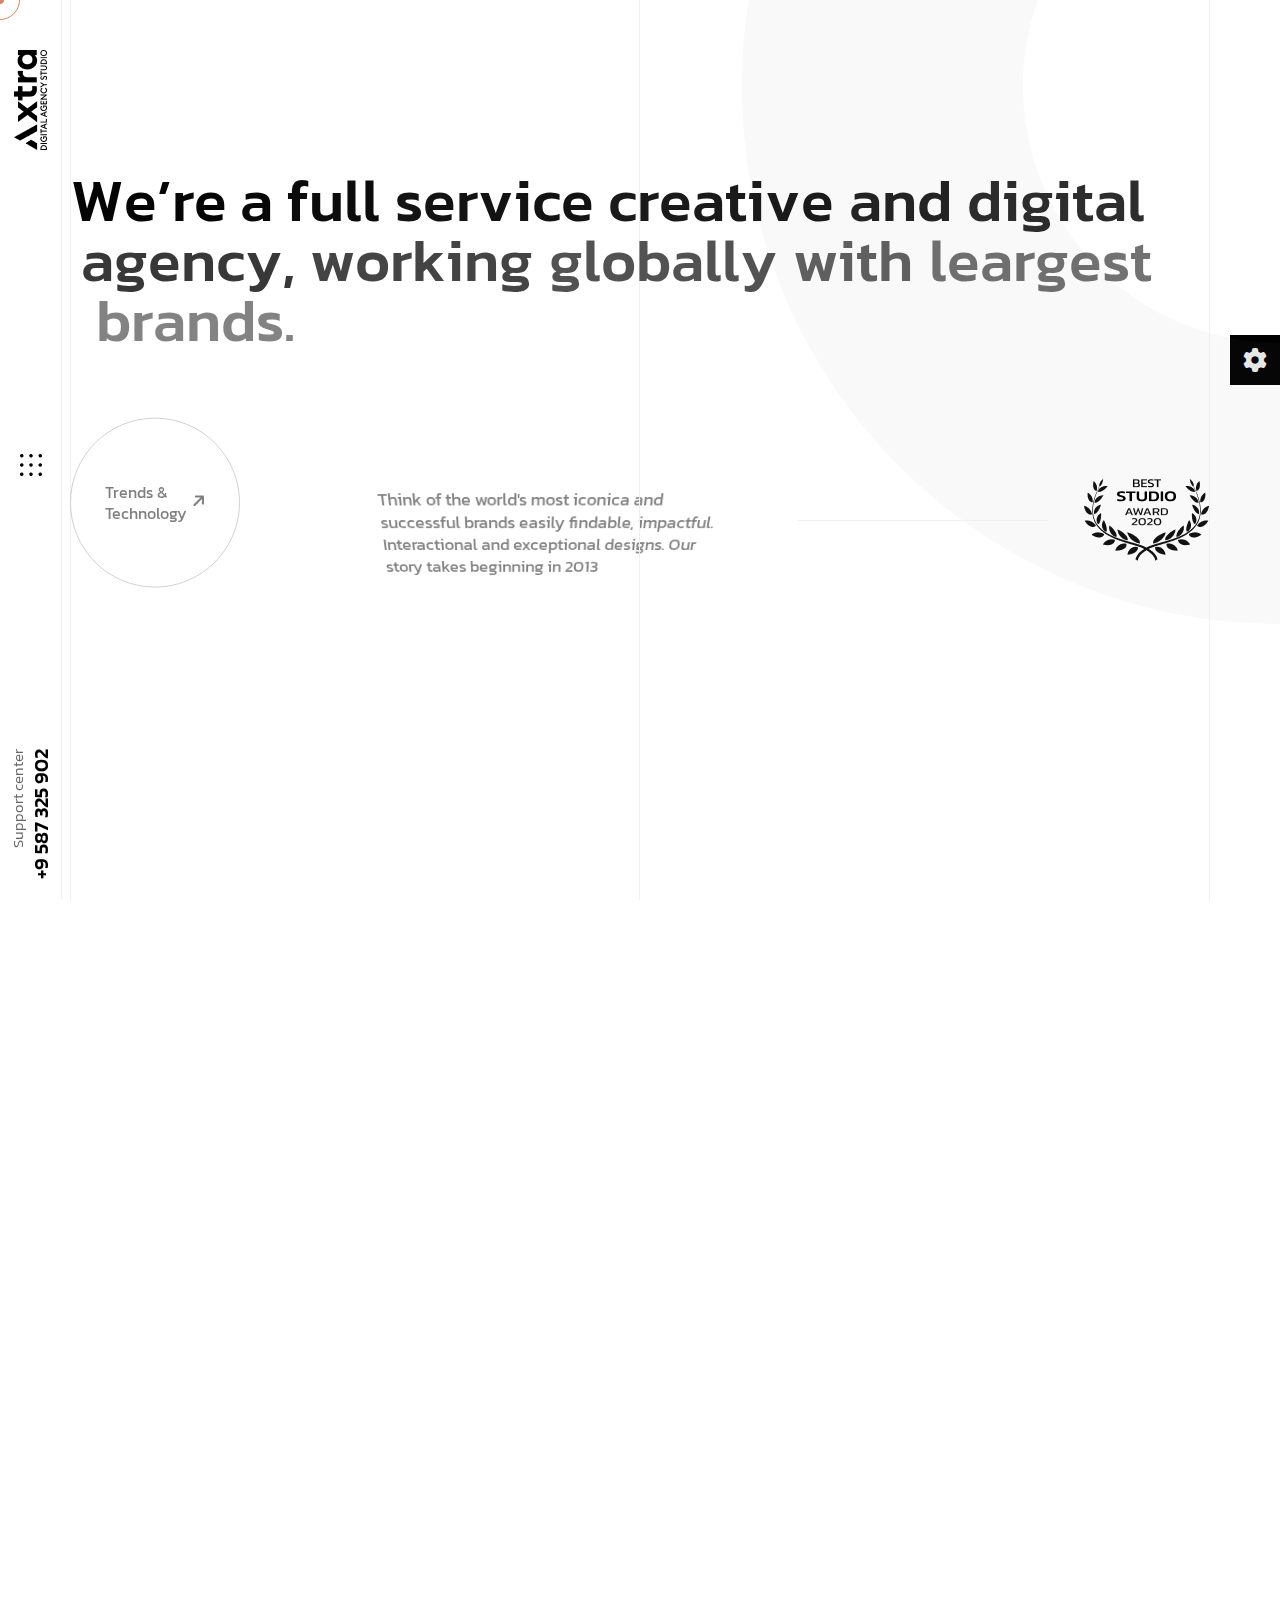
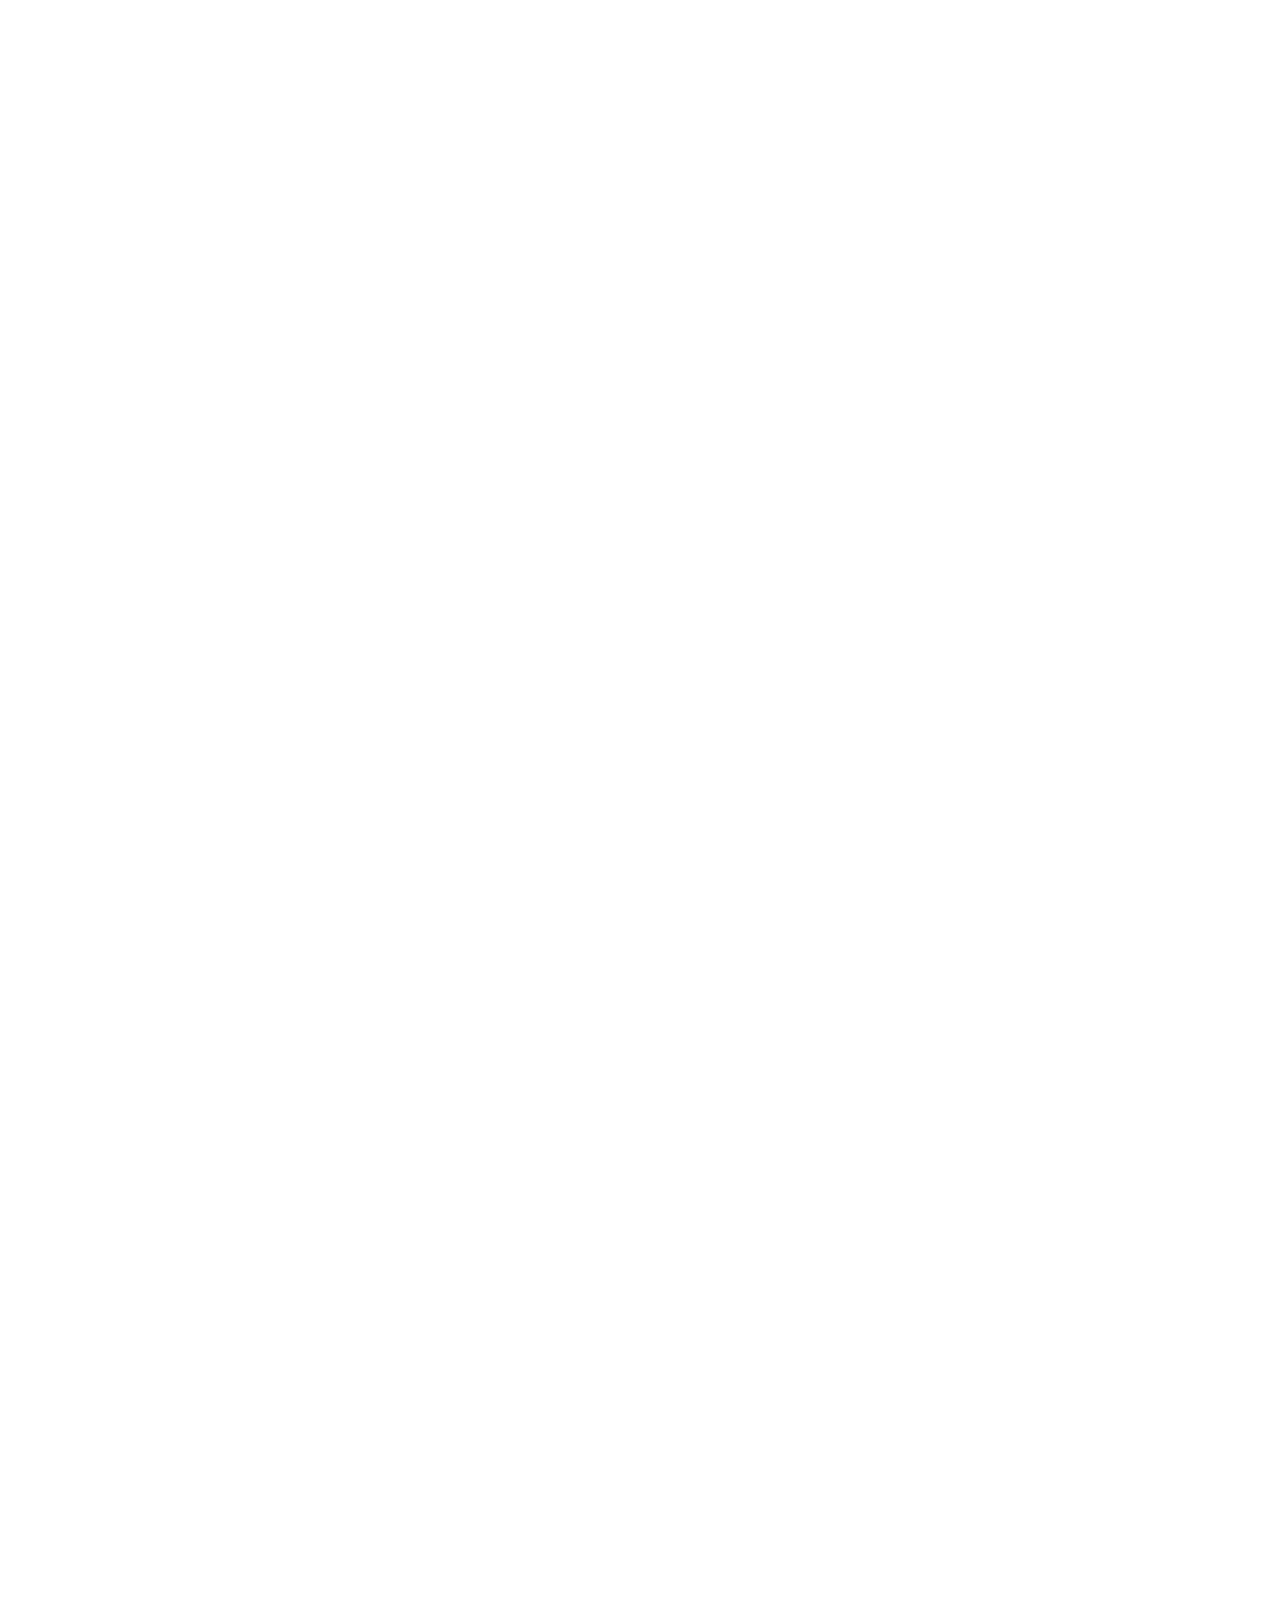
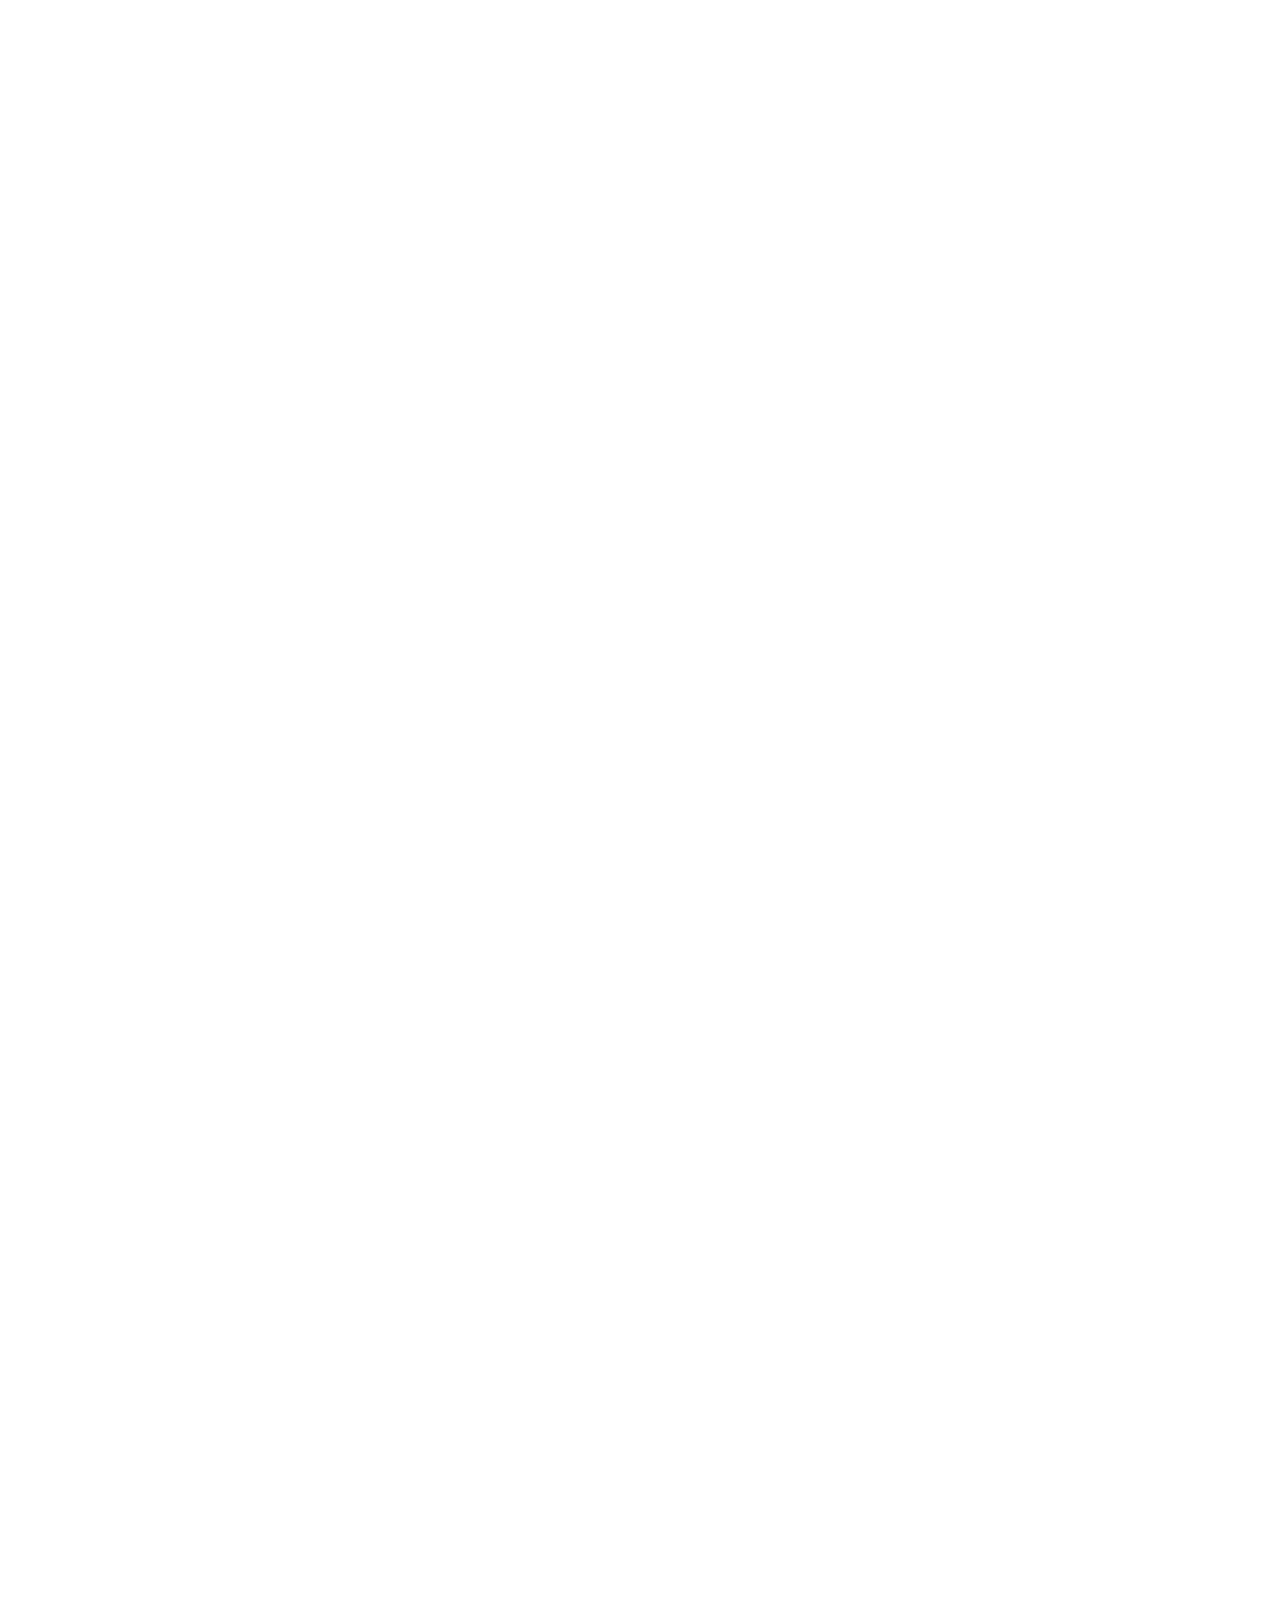
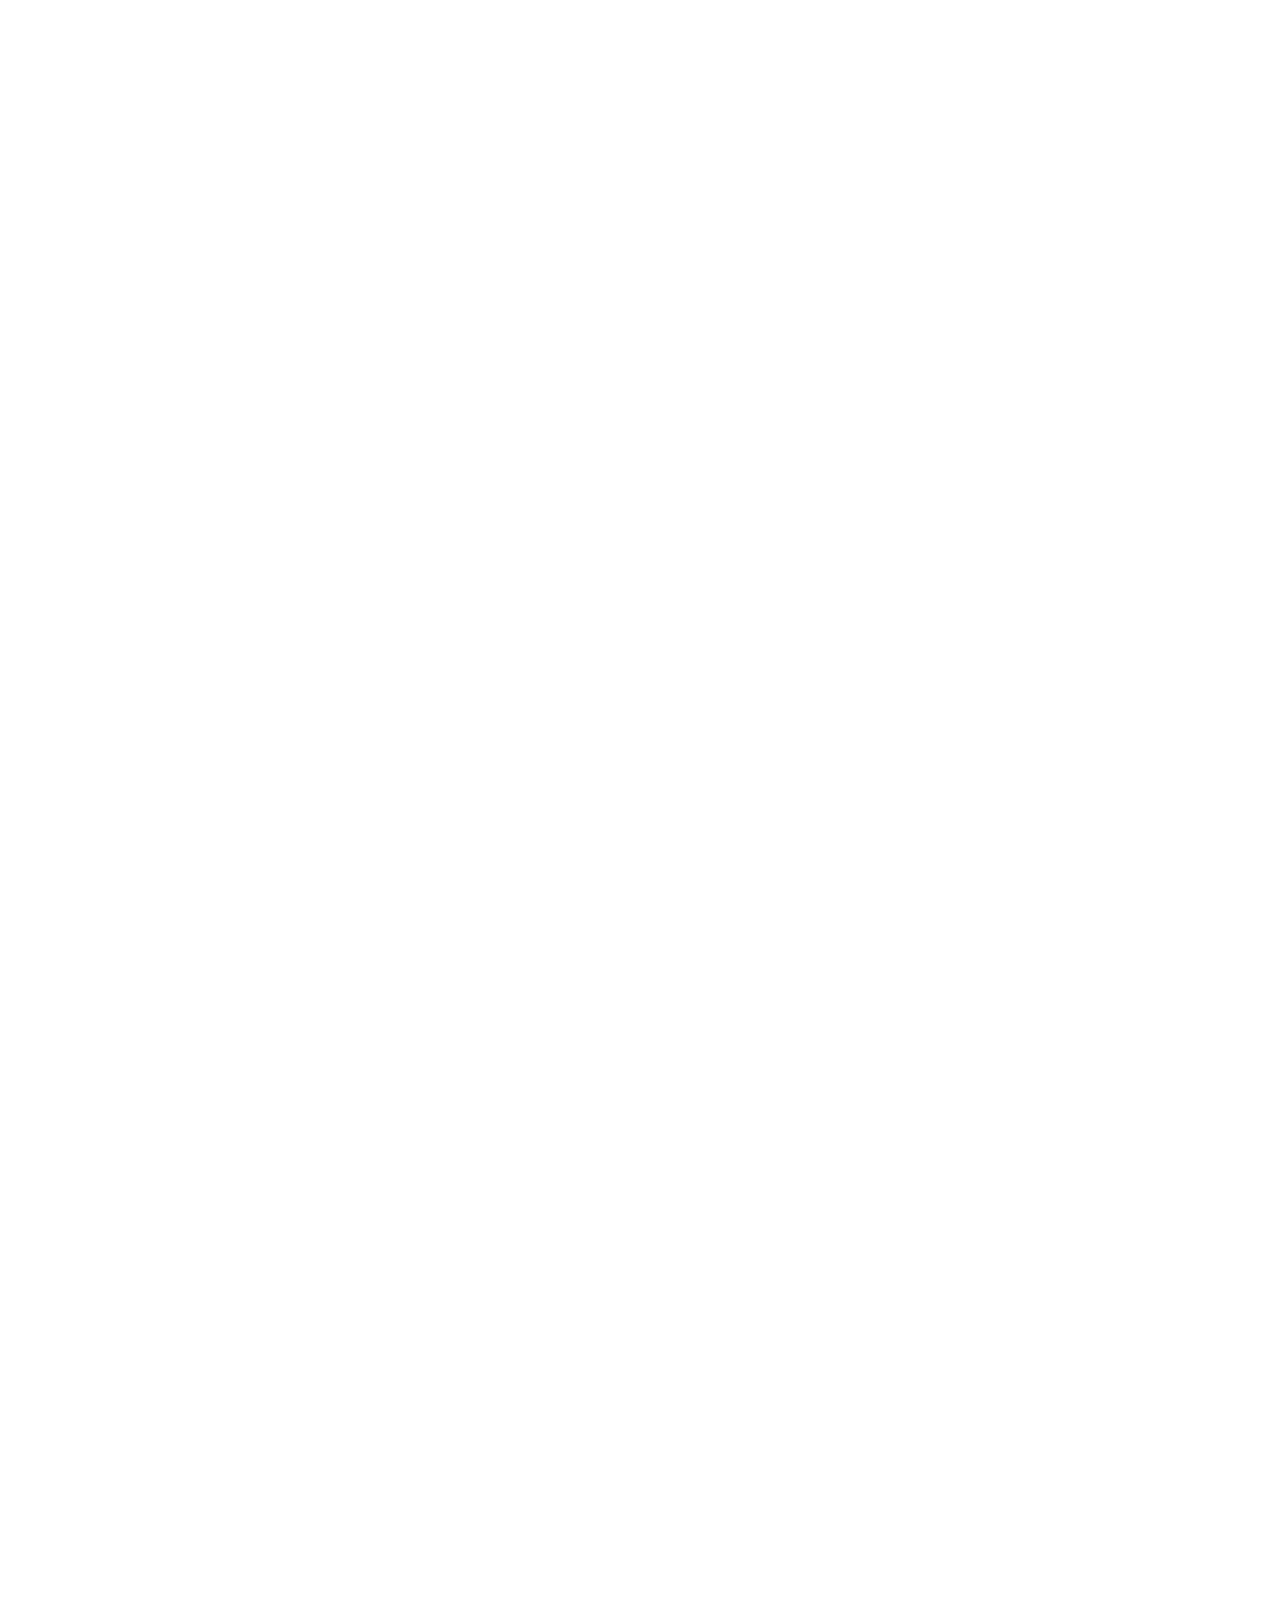
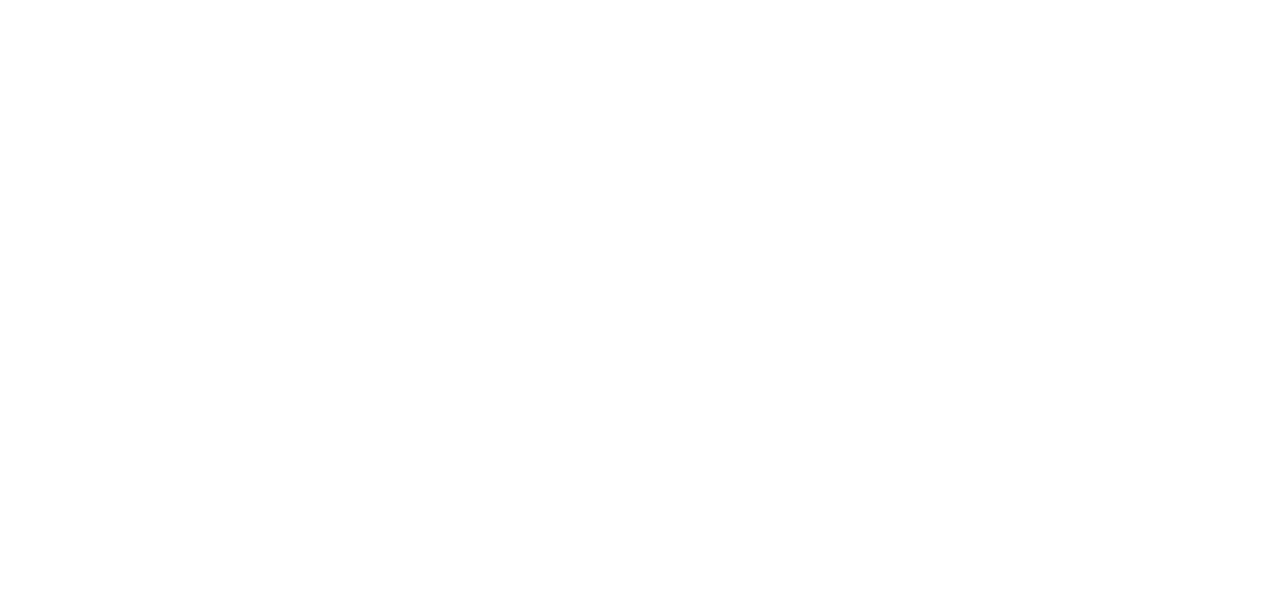
==== about.html @ b677abe2 "first commit" ====
<!DOCTYPE html>
<html lang="en">

<head>
  <meta charset="UTF-8">
  <meta http-equiv="X-UA-Compatible" content="IE=edge">
  <meta name="viewport" content="width=device-width, initial-scale=1.0">
  <meta name="description" content="Axtra HTML5 Template">

  <title>About - Axtra</title>

  <!-- Fav Icon -->
  <link rel="icon" type="image/x-icon" href="assets/imgs/logo/favicon.png">

  <!-- Google Fonts -->
  <link rel="preconnect" href="https://fonts.googleapis.com">
  <link rel="preconnect" href="https://fonts.gstatic.com" crossorigin>
  <link href="https://fonts.googleapis.com/css2?family=Kanit:wght@300;400;500;600;700&display=swap" rel="stylesheet">

  <!-- All CSS files -->
  <link rel="stylesheet" href="assets/css/bootstrap.min.css">
  <link rel="stylesheet" href="assets/css/all.min.css">
  <link rel="stylesheet" href="assets/css/swiper-bundle.min.css">
  <link rel="stylesheet" href="assets/css/progressbar.css">
  <link rel="stylesheet" href="assets/css/meanmenu.min.css">
  <link rel="stylesheet" href="assets/css/master.css">
  <link rel="stylesheet" href="style.css">
</head>


<body>

  <!-- Cursor Animation -->
  <div class="cursor1"></div>
  <div class="cursor2"></div>


  <!-- Team Cursor -->
  <div class="cursor" id="team_cursor">Drag</div>


  <!-- Preloader -->
  <div class="preloader">
    <div class="loading">
      <div class="bar bar1"></div>
      <div class="bar bar2"></div>
      <div class="bar bar3"></div>
      <div class="bar bar4"></div>
      <div class="bar bar5"></div>
      <div class="bar bar6"></div>
      <div class="bar bar7"></div>
      <div class="bar bar8"></div>
    </div>
  </div>


  <!-- Switcher Area Start -->
  <div class="switcher__area">
    <div class="switcher__icon">
      <button id="switcher_open"><i class="fa-solid fa-gear"></i></button>
      <button id="switcher_close"><i class="fa-solid fa-xmark"></i></button>
    </div>

    <div class="switcher__items">
      <div class="switcher__item">
        <div class="switch__title-wrap">
          <h2 class="switcher__title">Cursor</h2>
        </div>
        <div class="switcher__btn">
          <select name="cursor-style" id="cursor_style">
            <option value="1">default</option>
            <option selected value="2">animated</option>
          </select>
        </div>
      </div>

      <div class="switcher__item">
        <div class="switch__title-wrap">
          <h2 class="switcher__title">mode</h2>
        </div>
        <div class="switcher__btn mode-type wc-col-2">
          <button class="active" data-mode="light">light</button>
          <button data-mode="dark">dark</button>
        </div>
      </div>

      <div class="switcher__item">
        <div class="switch__title-wrap">
          <h2 class="switcher__title">Language Support</h2>
        </div>
        <div class="switcher__btn lang_dir wc-col-2">
          <button class="active" data-mode="ltr">LTR</button>
          <button data-mode="rtl">RTL</button>
        </div>
      </div>
    </div>
  </div>
  <!-- Switcher Area End -->


  <!-- Scroll Smoother -->
  <div class="has-smooth" id="has_smooth"></div>


  <!-- Go Top Button -->
  <button id="scroll_top" class="scroll-top"><i class="fa-solid fa-arrow-up"></i></button>


  <!-- Header area start -->
  <header class="header__area">
    <div class="header__inner">
      <div class="header__logo">
        <a href="index.html">
          <img class="logo-primary" src="assets/imgs/logo/site-logo-white.png" alt="Site Logo">
          <img class="logo-secondary" src="assets/imgs/logo/site-logo-white-2.png" alt="Moibile Logo">
        </a>
      </div>
      <div class="header__nav-icon">
        <button id="open_offcanvas"><img src="assets/imgs/icon/menu-white.png" alt="Menubar Icon"></button>
      </div>
      <div class="header__support">
        <p>Support center <a href="tel:+9587325902">+9 587 325 902</a></p>
      </div>
    </div>
  </header>
  <!-- Header area end -->


  <!-- Offcanvas area start -->
  <div class="offcanvas__area">
    <div class="offcanvas__body">
      <div class="offcanvas__left">
        <div class="offcanvas__logo">
          <a href="index.html"><img src="assets/imgs/logo/site-logo-white-2.png" alt="Offcanvas Logo"></a>
        </div>
        <div class="offcanvas__social">
          <h3 class="social-title">Follow Us</h3>
          <ul>
            <li><a href="about.html#">Dribbble</a></li>
            <li><a href="about.html#">Behance</a></li>
            <li><a href="about.html#">Instagram</a></li>
            <li><a href="about.html#">Facebook</a></li>
            <li><a href="about.html#">Twitter</a></li>
            <li><a href="about.html#">YouTube</a></li>
          </ul>
        </div>
        <div class="offcanvas__links">
          <ul>
            <li><a href="about.html">About</a></li>
            <li><a href="contact.html">contact</a></li>
            <li><a href="career.html">Career</a></li>
            <li><a href="blog.html">blog</a></li>
          </ul>
        </div>
      </div>
      <div class="offcanvas__mid">
        <div class="offcanvas__menu-wrapper">
          <nav class="offcanvas__menu">
            <ul class="menu-anim">
              <li><a>home</a>
                <ul>
                  <li><a href="index.html">Digital Maketing</a></li>
                  <li><a href="index-dark.html">Digital Maketing dark</a></li>
                  <li><a href="index-2.html">Design Studio </a></li>
                  <li><a href="index-2-dark.html">Design Studio dark</a></li>
                  <li><a href="index-3.html">Digital Agency</a></li>
                  <li><a href="index-3-dark.html">Digital Agency dark</a></li>
                  <li><a href="index-7.html">creative Agency</a></li>
                  <li><a href="index-7-dark.html">creative Agency dark</a></li>
                  <li><a href="index-6.html">Startup Agency</a></li>
                  <li><a href="index-6-dark.html">Startup Agency dark</a></li>
                  <li><a href="index-8.html">modern agency</a></li>
                  <li><a href="index-8-dark.html">modern agency dark</a></li>
                  <li><a href="index-4.html">personal Portfolio</a></li>
                  <li><a href="index-4-dark.html">personal Portfolio dark</a></li>
                  <li><a href="index-5.html">portfolio showcase</a></li>
                  <li><a href="index-5-dark.html">portfolio showcase dark</a></li>
                  <li><a href="index-10.html">showcase carousel</a></li>
                  <li><a href="index-10-dark.html">showcase carousel dark</a></li>
                  <li><a href="index-12.html">Interactive link </a></li>
                  <li><a href="index-12-dark.html">Interactive link dark</a></li>
                  <li><a href="index-13.html">portfolio masonry</a></li>
                  <li><a href="index-13-dark.html">portfolio masonry dark</a></li>
                  <li><a href="index-14.html">vertical grid</a></li>
                  <li><a href="index-14-dark.html">vertical grid dark</a></li>
                  <li><a href="index-15.html">Interactive image slider</a></li>
                  <li><a href="index-15-dark.html">Interactive image slider dark</a></li>
                  <li><a href="index-16.html">showcase parallax</a></li>
                  <li><a href="index-16-dark.html">showcase parallax dark</a></li>
                  <li><a href="index-17.html">logo showcase</a></li>
                  <li><a href="index-17-dark.html">logo showcase dark</a></li>
                  <li><a href="index-9.html">showcase slider</a></li>
                  <li><a href="index-11.html">Interactive hover showcase</a></li>
                </ul>
              </li>
              <li><a href="about.html">about</a></li>
              <li>
                <a>Service</a>
                <ul>
                  <li><a href="service.html">service</a></li>
                  <li><a href="service-dark.html">service dark</a></li>
                  <li><a href="service-2.html">service V.2</a></li>
                  <li><a href="service-2-dark.html">service V.2 dark</a></li>
                  <li><a href="service-3.html">service V.3</a></li>
                  <li><a href="service-3-dark.html">service V.3 dark</a></li>
                  <li><a href="service-4.html">service V.4</a></li>
                  <li><a href="service-4-dark.html">service V.4 dark</a></li>
                  <li><a href="service-5.html">service V.5</a></li>
                  <li><a href="service-5-dark.html">service V.5 dark</a></li>
                  <li><a href="service-6.html">service V.6</a></li>
                  <li><a href="service-6-dark.html">service V.6 dark</a></li>
                  <li><a href="service-details.html">service details</a></li>
                  <li><a href="service-details-dark.html">service details dark</a></li>
                </ul>
              </li>
              <li><a>pages</a>
                <ul>

                  <li>
                    <a>Service</a>
                    <ul>
                      <li><a href="service.html">service</a></li>
                      <li><a href="service-dark.html">service dark</a></li>
                      <li><a href="service-2.html">service V.2</a></li>
                      <li><a href="service-2-dark.html">service V.2 dark</a></li>
                      <li><a href="service-3.html">service V.3</a></li>
                      <li><a href="service-3-dark.html">service V.3 dark</a></li>
                      <li><a href="service-4.html">service V.4</a></li>
                      <li><a href="service-4-dark.html">service V.4 dark</a></li>
                      <li><a href="service-5.html">service V.5</a></li>
                      <li><a href="service-5-dark.html">service V.5 dark</a></li>
                      <li><a href="service-6.html">service V.6</a></li>
                      <li><a href="service-6-dark.html">service V.6 dark</a></li>
                      <li><a href="service-details.html">service details</a></li>
                      <li><a href="service-details-dark.html">service details dark</a></li>
                    </ul>
                  </li>
                  <li>
                    <a>portfolio</a>
                    <ul>
                      <li><a href="portfolio.html">portfolio</a></li>
                      <li><a href="portfolio-dark.html">portfolio dark</a></li>
                      <li><a href="portfolio-2.html">portfolio v.2</a></li>
                      <li><a href="portfolio-2-dark.html">portfolio v.2 dark</a></li>
                      <li><a href="portfolio-3.html">portfolio v.3</a></li>
                      <li><a href="portfolio-3-dark.html">portfolio v.3 dark</a></li>
                      <li><a href="portfolio-4.html">portfolio v.4</a></li>
                      <li><a href="portfolio-4-dark.html">portfolio v.4 dark</a></li>
                      <li><a href="portfolio-5.html">portfolio v.5</a></li>
                      <li><a href="portfolio-5-dark.html">portfolio v.5 dark</a></li>
                      <li><a href="portfolio-details.html">portfolio details</a></li>
                      <li><a href="portfolio-details-dark.html">portfolio details dark</a></li>
                    </ul>
                  </li>
                  <li>
                    <a>team</a>
                    <ul>
                      <li><a href="team.html">Team</a></li>
                      <li><a href="team-dark.html">Team dark</a></li>
                      <li><a href="team-details.html">Team Details</a></li>
                      <li><a href="team-details-dark.html">Team Details dark</a></li>
                      <li><a href="career.html">career</a></li>
                      <li><a href="career-dark.html">career dark</a></li>
                      <li><a href="job-details.html">job details</a></li>
                      <li><a href="job-details-dark.html">job details dark</a></li>
                    </ul>
                  </li>
                  <li>
                    <a>blog</a>
                    <ul>
                      <li><a href="blog.html">blog</a></li>
                      <li><a href="blog-dark.html">blog dark</a></li>
                      <li><a href="blog-2.html">blog v.2</a></li>
                      <li><a href="blog-2-dark.html">blog v.2 dark</a></li>
                      <li><a href="category.html">category</a></li>
                      <li><a href="category-dark.html">category dark</a></li>
                      <li><a href="blog-details.html">blog details</a></li>
                      <li><a href="blog-details-dark.html">blog details dark</a></li>
                    </ul>
                  </li>
                  <li>
                    <a>Others</a>
                    <ul>
                      <li><a href="about.html">about</a></li>
                      <li><a href="about-dark.html">about dark</a></li>
                      <li><a href="faq.html">FAQs</a></li>
                      <li><a href="faq-dark.html">FAQs dark</a></li>
                      <li><a href="contact.html">contact</a></li>
                      <li><a href="contact-dark.html">contact dark</a></li>
                      <li><a href="404.html">404</a></li>
                      <li><a href="404-dark.html">404 dark</a></li>
                    </ul>
                  </li>
                </ul>
              </li>
              <li><a>blog</a>
                <ul>
                  <li><a href="blog.html">blog</a></li>
                  <li><a href="blog-dark.html">blog dark</a></li>
                  <li><a href="blog-2.html">blog v.2</a></li>
                  <li><a href="blog-2-dark.html">blog v.2 dark</a></li>
                  <li><a href="category.html">category</a></li>
                  <li><a href="category-dark.html">category dark</a></li>
                  <li><a href="blog-details.html">blog details</a></li>
                  <li><a href="blog-details-dark.html">blog details dark</a></li>
                </ul>
              </li>
              <li><a href="contact.html">contact</a></li>
            </ul>
          </nav>
        </div>
      </div>
      <div class="offcanvas__right">
        <div class="offcanvas__search">
          <form action="about.html#">
            <input type="text" name="search" placeholder="Search keyword">
            <button><i class="fa-solid fa-magnifying-glass"></i></button>
          </form>
        </div>
        <div class="offcanvas__contact">
          <h3>Get in touch</h3>
          <ul>
            <li><a href="tel:02094980547">+(02) - 094 980 547</a></li>
            <li><a href="mailto:info@extradesign.com">info@extradesign.com</a></li>
            <li>230 Norman Street New York, QC (USA) H8R 1A1</li>
          </ul>
        </div>
        <img src="assets/imgs/shape/11.png" alt="shape" class="shape-1">
        <img src="assets/imgs/shape/12.png" alt="shape" class="shape-2">
      </div>
      <div class="offcanvas__close">
        <button type="button" id="close_offcanvas"><i class="fa-solid fa-xmark"></i></button>
      </div>
    </div>
  </div>
  <!-- Offcanvas area end -->


  <div id="smooth-wrapper">
    <div id="smooth-content">
      <main>

        <!-- Hero area start -->
        <section class="hero__about">
          <div class="container g-0 line">
            <span class="line-3"></span>
            <div class="row">
              <div class="col-xxl-12">
                <div class="hero__about-content">
                  <h1 class="hero-title animation__word_come">We’re a full service creative and digital agency, working
                    globally with leargest brands.</h1>
                  <div class="hero__about-info">
                    <div class="hero__about-btn">
                      <div class="btn_wrapper">
                        <a href="service.html" class="wc-btn-primary btn-hover btn-item"><span></span> Trends & <br>
                          technology
                          <i class="fa-solid fa-arrow-right"></i></a>
                      </div>
                    </div>
                    <div class="hero__about-text title-anim">
                      <p>Think of the world's most iconica and successful brands easily findable, impactful.
                        Interactional and exceptional designs. Our story takes beginning in 2013</p>
                    </div>
                    <div class="hero__about-award">
                      <img src="assets/imgs/about/award.png" alt="Best Studio Award">
                    </div>
                  </div>
                </div>
              </div>
            </div>
            <div class="row hero__about-row">
              <div class="col-xxl-12">
                <div class="hero__about-video">
                  <video loop muted autoplay playsinline>
                    <source src="assets/video/video.mp4" type="video/mp4">
                  </video>
                </div>
              </div>
            </div>
          </div>
        </section>
        <!-- Hero area end -->


        <!-- Story area start -->
        <section class="story__area">
          <div class="container g-0 line pt-140">
            <span class="line-3"></span>
            <div class="sec-title-wrapper">
              <div class="from-text">from <span>1990</span></div>

              <div class="row">
                <div class="col-xxl-5 col-xl-5 col-lg-5 col-md-5">
                  <h2 class="sec-sub-title title-anim">Digital Studio</h2>
                  <h3 class="sec-title title-anim">Our story</h3>
                </div>
                <div class="col-xxl-7 col-xl-7 col-lg-7 col-md-7">
                  <div class="story__text">
                    <p>Your brand is the most important asset in your company let our team of professionals help you
                      with a good strategy took the runway next with an edgy collection featuring dyed denim pieces. The
                      collection included patchwork denim, a trend that has recently exploded in younger generations.
                      Playing on aspects of sustainability, the pieces appeared to be upcycled to establish dimension
                      and flair. This take on grunge and streetwear took sustainable fashion to an entirely new level.
                    </p>
                    <p>ur specialized team of researchers, strategists, designers, developers, and project managers work
                      with streamlined processes to break through organizational roadblocks. We translate research into
                      solutions, crafting thoughtful and unified brands.</p>
                  </div>
                </div>

              </div>
            </div>
            <div class="row">
              <div class="col-xxl-3 col-xl-3 col-lg-3 col-md-3">
                <div class="story__img-wrapper">
                  <img src="assets/imgs/story/1.jpg" alt="Story Thumbnail" class="w-100">
                </div>
              </div>
              <div class="col-xxl-5 col-xl-5 col-lg-5 col-md-5">
                <div class="story__img-wrapper img-anim">
                  <img src="assets/imgs/story/2.jpg" alt="Story Thumbnail" data-speed="auto">
                </div>
              </div>
              <div class="col-xxl-4 col-xl-4 col-lg-4 col-md-4">
                <div class="story__img-wrapper">
                  <img src="assets/imgs/story/3.jpg" alt="Story Thumbnail">
                  <img src="assets/imgs/story/4.jpg" alt="Story Thumbnail">
                </div>
              </div>
            </div>
          </div>
        </section>
        <!-- Story area end -->


        <!-- Counter area start -->
        <section class="counter__area">
          <div class="container g-0 line pb-140 pt-140">
            <span class="line-3"></span>

            <div class="row">
              <div class="col-xxl-12">
                <div class="counter__wrapper-2 counter_animation">
                  <div class="counter__item-2 counter__anim">
                    <h2 class="counter__number">25k</h2>
                    <p>Project <br>completed</p>
                    <span class="counter__border"></span>
                  </div>
                  <div class="counter__item-2 counter__anim">
                    <h2 class="counter__number">8k</h2>
                    <p>Happy <br>customers</p>
                    <span class="counter__border"></span>
                  </div>
                  <div class="counter__item-2 counter__anim">
                    <h2 class="counter__number">15</h2>
                    <p>Years <br>experiences</p>
                    <span class="counter__border"></span>
                  </div>
                  <div class="counter__item-2 counter__anim">
                    <h2 class="counter__number">98</h2>
                    <p>Awards <br>achievement</p>
                    <span class="counter__border"></span>
                  </div>
                </div>
              </div>
            </div>
          </div>
        </section>
        <!-- Counter area end -->


        <!-- Team area start -->
        <section class="team__area pt-140 pb-140">
          <div class="sec-title-wrapper">
            <h2 class="sec-sub-title title-anim">Our Team</h2>
            <h3 class="sec-title title-anim">How we work</h3>
          </div>


          <div class="swiper team__slider">
            <div class="swiper-wrapper">
              <div class="swiper-slide team__slide">
                <a href="team-details.html">
                  <img src="assets/imgs/team/1.jpg" alt="Team Member">
                  <div class="team__info">
                    <h4 class="team__member-name">Saymon D. Halk</h4>
                    <h5 class="team__member-role">Founder & CEO</h5>
                  </div>
                </a>
              </div>

              <div class="swiper-slide team__slide">
                <a href="team-details.html">
                  <img src="assets/imgs/team/2.jpg" alt="Team Member">
                  <div class="team__info">
                    <h4 class="team__member-name">Jassica Oliver</h4>
                    <h5 class="team__member-role">Researcher</h5>
                  </div>
                </a>
              </div>

              <div class="swiper-slide team__slide">
                <a href="team-details.html">
                  <img src="assets/imgs/team/3.jpg" alt="Team Member">
                  <div class="team__info">
                    <h4 class="team__member-name">Daniyel Adamson</h4>
                    <h5 class="team__member-role">Digital Marketer</h5>
                  </div>
                </a>
              </div>

              <div class="swiper-slide team__slide">
                <a href="team-details.html">
                  <img src="assets/imgs/team/4.jpg" alt="Team Member">
                  <div class="team__info">
                    <h4 class="team__member-name">Hardiya Kethrine</h4>
                    <h5 class="team__member-role">Lead Designer</h5>
                  </div>
                </a>
              </div>

              <div class="swiper-slide team__slide">
                <a href="team-details.html">
                  <img src="assets/imgs/team/2.jpg" alt="Team Member">
                  <div class="team__info">
                    <h4 class="team__member-name">Saymon D. Halk</h4>
                    <h5 class="team__member-role">Researcher</h5>
                  </div>
                </a>
              </div>

              <div class="swiper-slide team__slide">
                <a href="team-details.html">
                  <img src="assets/imgs/team/3.jpg" alt="Team Member">
                  <div class="team__info">
                    <h4 class="team__member-name">Jassica Oliver</h4>
                    <h5 class="team__member-role">Lead Designer</h5>
                  </div>
                </a>
              </div>
            </div>
          </div>
        </section>
        <!-- Team area end -->



        <!-- Brand area start -->
        <section class="brand__area">
          <div class="container g-0 line pt-140 pb-140">
            <span class="line-3"></span>
            <div class="row g-0">
              <div class="col-xxl-12">
                <div class="sec-title-wrapper">
                  <h2 class="sec-sub-title title-anim">Internation Brands</h2>
                  <h3 class="sec-title title-anim">We are happy to work with global <br>
                    largest brands</h3>
                </div>
              </div>

              <div class="brand__list">
                <div class="brand__item fade_bottom">
                  <img src="assets/imgs/brand/1.png" alt="Brand Logo">
                </div>
                <div class="brand__item fade_bottom">
                  <img src="assets/imgs/brand/2.png" alt="Brand Logo">
                </div>
                <div class="brand__item fade_bottom">
                  <img src="assets/imgs/brand/3.png" alt="Brand Logo">
                </div>
                <div class="brand__item fade_bottom">
                  <img src="assets/imgs/brand/4.png" alt="Brand Logo">
                </div>
                <div class="brand__item fade_bottom">
                  <img src="assets/imgs/brand/5.png" alt="Brand Logo">
                </div>
                <div class="brand__item fade_bottom">
                  <img src="assets/imgs/brand/6.png" alt="Brand Logo">
                </div>
                <div class="brand__item fade_bottom">
                  <img src="assets/imgs/brand/3.png" alt="Brand Logo">
                </div>
                <div class="brand__item fade_bottom">
                  <img src="assets/imgs/brand/4.png" alt="Brand Logo">
                </div>
                <div class="brand__item fade_bottom">
                  <img src="assets/imgs/brand/5.png" alt="Brand Logo">
                </div>
                <div class="brand__item fade_bottom">
                  <img src="assets/imgs/brand/6.png" alt="Brand Logo">
                </div>
                <div class="brand__item fade_bottom">
                  <img src="assets/imgs/brand/1.png" alt="Brand Logo">
                </div>
                <div class="brand__item fade_bottom">
                  <img src="assets/imgs/brand/2.png" alt="Brand Logo">
                </div>
              </div>
            </div>
          </div>
        </section>
        <!-- Brand area end -->


        <!-- Testimonial area start -->
        <section class="testimonial__area-2">
          <div class="container g-0 line pb-140">
            <span class="line-3"></span>

            <div class="row g-0">
              <div class="col-xxl-5 col-xl-5 col-lg-5 col-md-5">
                <div class="testimonial__video">
                  <video autoplay muted loop>
                    <source src="assets/video/testimonial.mp4" type="video/mp4">
                  </video>
                </div>
              </div>

              <div class="col-xxl-7 col-xl-7 col-lg-7 col-md-7">
                <div class="testimonial__slider-wrapper-2">
                  <div class="swiper testimonial__slider">
                    <div class="swiper-wrapper">

                      <div class="swiper-slide testimonial__slide">
                        <div class="testimonial__inner-2">
                          <h2 class="testimonial__title-2">Amazing digital service</h2>
                          <p class="testimonial__text-2">We were there right at the beginning just when the concept
                            for
                            search
                            engine optimisation taking office and the full of internet. So wewe’ve grown to employ
                            than 50
                            talented specialists with diverse experiences and broad skill sets of huge markers.</p>
                          <h3 class="testimonial__author">Adam Syndera</h3>
                          <h4 class="testimonial__role">CEO, Agency</h4>
                        </div>
                      </div>

                      <div class="swiper-slide testimonial__slide">
                        <div class="testimonial__inner-2">
                          <h2 class="testimonial__title-2">Amazing digital service</h2>
                          <p class="testimonial__text-2">We were there right at the beginning just when the concept
                            for
                            search
                            engine optimisation taking office and the full of internet. So wewe’ve grown to employ
                            than 50
                            talented specialists with diverse experiences and broad skill sets of huge markers.</p>
                          <h3 class="testimonial__author">Adam Syndera</h3>
                          <h4 class="testimonial__role">CEO, Agency</h4>
                        </div>
                      </div>

                      <div class="swiper-slide testimonial__slide">
                        <div class="testimonial__inner-2">
                          <h2 class="testimonial__title-2">Amazing digital service</h2>
                          <p class="testimonial__text-2">We were there right at the beginning just when the concept
                            for
                            search
                            engine optimisation taking office and the full of internet. So wewe’ve grown to employ
                            than 50
                            talented specialists with diverse experiences and broad skill sets of huge markers.</p>
                          <h3 class="testimonial__author">Adam Syndera</h3>
                          <h4 class="testimonial__role">CEO, Agency</h4>
                        </div>
                      </div>

                    </div>
                  </div>

                  <div class="testimonial__pagination">
                    <div class="prev-button"><i class="fa-solid fa-arrow-right"></i></div>
                    <div class="next-button"><i class="fa-solid fa-arrow-left"></i></div>
                  </div>
                </div>
              </div>
            </div>
          </div>
        </section>
        <!-- Testimonial area end -->


        <!-- CTA area start -->
        <section class="cta__area">
          <div class="container line pb-110 dark-p">
            <div class="line-3"></div>
            <div class="row">
              <div class="col-xxl-12">
                <div class="cta__content">
                  <p class="cta__sub-title">Work with us</p>
                  <h2 class="cta__title title-anim">We would love to hear more about your project</h2>
                  <div class="btn_wrapper">
                    <a href="contact.html" class="wc-btn-primary btn-hover btn-item"><span></span>Let’s talk us <i
                        class="fa-solid fa-arrow-right"></i></a>
                  </div>
                </div>
              </div>
            </div>
          </div>
        </section>
        <!-- CTA area end -->

      </main>



      <!-- Footer area start -->
      <footer class="footer__area">
        <div class="footer__top">
          <div class="container footer-line"></div>
          <img src="assets/imgs/thumb/footer.jpg" alt="Footer Image" data-speed="0.5">
        </div>

        <div class="footer__btm">
          <div class="container">
            <div class="row footer__row">
              <div class="col-xxl-12">
                <div class="footer__inner">
                  <div class="footer__widget">
                    <img class="footer__logo" src="assets/imgs/logo/footer-logo-white.png" alt="Footer Logo">
                    <p>When do they work well, and when do they on us and finally, when do we actually need how can we
                      avoid
                      them.</p>
                    <ul class="footer__social">
                      <li><a href="about.html#"><span><i class="fa-brands fa-facebook-f"></i></span></a></li>
                      <li><a href="about.html#"><span><i class="fa-brands fa-twitter"></i></span></a></li>
                      <li><a href="about.html#"><span><i class="fa-brands fa-instagram"></i></span></a></li>
                      <li><a href="about.html#"><span><i class="fa-brands fa-linkedin"></i></span></a></li>
                    </ul>
                  </div>

                  <div class="footer__widget-2">
                    <h2 class="footer__widget-title">Information</h2>
                    <ul class="footer__link">
                      <li><a href="about.html">About Company</a></li>
                      <li><a href="portfolio.html">Case Study</a></li>
                      <li><a href="career.html">Career</a></li>
                      <li><a href="blog.html">blog</a></li>
                      <li><a href="contact.html">contact</a></li>
                    </ul>
                  </div>

                  <div class="footer__widget-3">
                    <h2 class="footer__widget-title">Contact Us</h2>
                    <ul class="footer__contact">
                      <li>Valentin, Street Road 24, New York, USA - 67452</li>
                      <li><a href="tel:02574328301" class="phone">+02) 574 - 328 - 301 </a></li>
                      <li><a href="mailto:info@buildyexample.com">info@buildyexample.com</a></li>
                    </ul>
                  </div>

                  <div class="footer__widget-4">
                    <h2 class="project-title">Have a project in your mind?</h2>
                    <div class="btn_wrapper">
                      <a href="contact.html" class="wc-btn-primary btn-hover btn-item"><span></span> contact us <i
                          class="fa-solid fa-arrow-right"></i></a>
                    </div>
                    <h3 class="contact-time">09 : 00 AM - 10 : 30 PM</h3>
                    <h4 class="contact-day">Saturday - Thursday</h4>
                  </div>

                  <div class="footer__copyright">
                    <p>© 2022 - 2025 | Alrights reserved by <a href="../../../index.html"
                        target="_blank">Wealcoder</a>
                    </p>
                  </div>

                  <div class="footer__subscribe">
                    <form action="about.html#">
                      <input type="email" name="email" placeholder="Enter your email">
                      <button type="submit" class="subs-btn"><i class="fa-solid fa-paper-plane"></i></button>
                    </form>
                  </div>
                </div>
              </div>
            </div>
          </div>
        </div>
      </footer>
      <!-- Footer area end -->


    </div>
  </div>


  <!-- All JS files -->
  <script src="assets/js/jquery-3.6.0.min.js"></script>
  <script src="assets/js/bootstrap.bundle.min.js"></script>
  <script src="assets/js/swiper-bundle.min.js"></script>
  <script src="assets/js/counter.js"></script>
  <script src="assets/js/gsap.min.js"></script>
  <script src="assets/js/ScrollTrigger.min.js"></script>
  <script src="assets/js/ScrollToPlugin.min.js"></script>
  <script src="assets/js/ScrollSmoother.min.js"></script>
  <script src="assets/js/SplitText.min.js"></script>
  <script src="assets/js/chroma.min.js"></script>
  <script src="assets/js/mixitup.min.js"></script>
  <script src="assets/js/vanilla-tilt.js"></script>
  <script src="assets/js/jquery.meanmenu.min.js"></script>
  <script src="assets/js/main.js"></script>


</body>

</html>
---- assets/css/progressbar.css ----
.sonny_progressbar {
	margin-bottom: 16px;
}
.sonny_progressbar p.title {
	font-size: 18px;
	line-height: 20px;
	margin: 0;
	padding: 10px 0;
}
.sonny_progressbar .bar-container {
	position: relative;
	height: 40px;
	border-radius: 25px;
}
.sonny_progressbar .bar-container.shadow {
	-moz-box-shadow: 0px 5px 7px -3px rgba(0,0,0,.5);
	-webkit-box-shadow: 0px 5px 7px -3px rgba(0,0,0,.5);
	box-shadow: 0px 5px 7px -3px rgba(0,0,0,.5);
}
.sonny_progressbar .backgroundBar {
	position: absolute;
	bottom: 0;
	top: 0;
	left: 0;
	right: 0;
}
.sonny_progressbar .bar {
	position: absolute;
	top: 0;
	left: 0;
	height: 100%;
	border-radius: 25px;
}
.sonny_progressbar .targetBar {
	position: absolute;
	top: 0;
	left: 0;
	height: 100%;
	-webkit-animation: Animation 2s infinite ease-in-out;
	-moz-animation: Animation 2s infinite ease-in-out;
	animation: Animation 2s infinite ease-in-out;
}
.sonny_progressbar .targetBar.loader {
	-webkit-animation: AnimationB 4s infinite ease-in-out;
	-moz-animation: AnimationB 4s infinite ease-in-out;
	animation: AnimationB 4s infinite ease-in-out;
	background-image: url('https://wealcoder.com/dev/html/axtra/assets/css/animated-overlay.gif');
}
.sonny_progressbar .bar-container.border .bar, .sonny_progressbar .bar-container.border .targetBar, .sonny_progressbar .bar-container.border .backgroundBar {
	border-bottom: 3px solid rgba(0,0,0,.2);
}
.sonny_progressbar .progress-percent {
	font-size: 20px;
	position: absolute;
	right: 15px;
	top:-24px;
}

@keyframes Animation {
  0%   { opacity:.4; }
  50%   { opacity:1; }
  100% { opacity:.4; }
}
@-moz-keyframes Animation{
  0%   { opacity:.4; }
  50%   { opacity:1; }
  100% { opacity:.4; }
}
@-webkit-keyframes Animation{
  0%   { opacity:.4; }
  50%   { opacity:1; }
  100% { opacity:.4; }
}
@keyframes AnimationB {
  0%   { opacity:.01; }
  50%   { opacity:.1; }
  100% { opacity:.01; }
}
@-moz-keyframes AnimationB {
  0%   { opacity:.01; }
  50%   { opacity:.1; }
  100% { opacity:.01; }
}
@-webkit-keyframes AnimationB {
  0%   { opacity:.01; }
  50%   { opacity:.1; }
  100% { opacity:.01; }
}
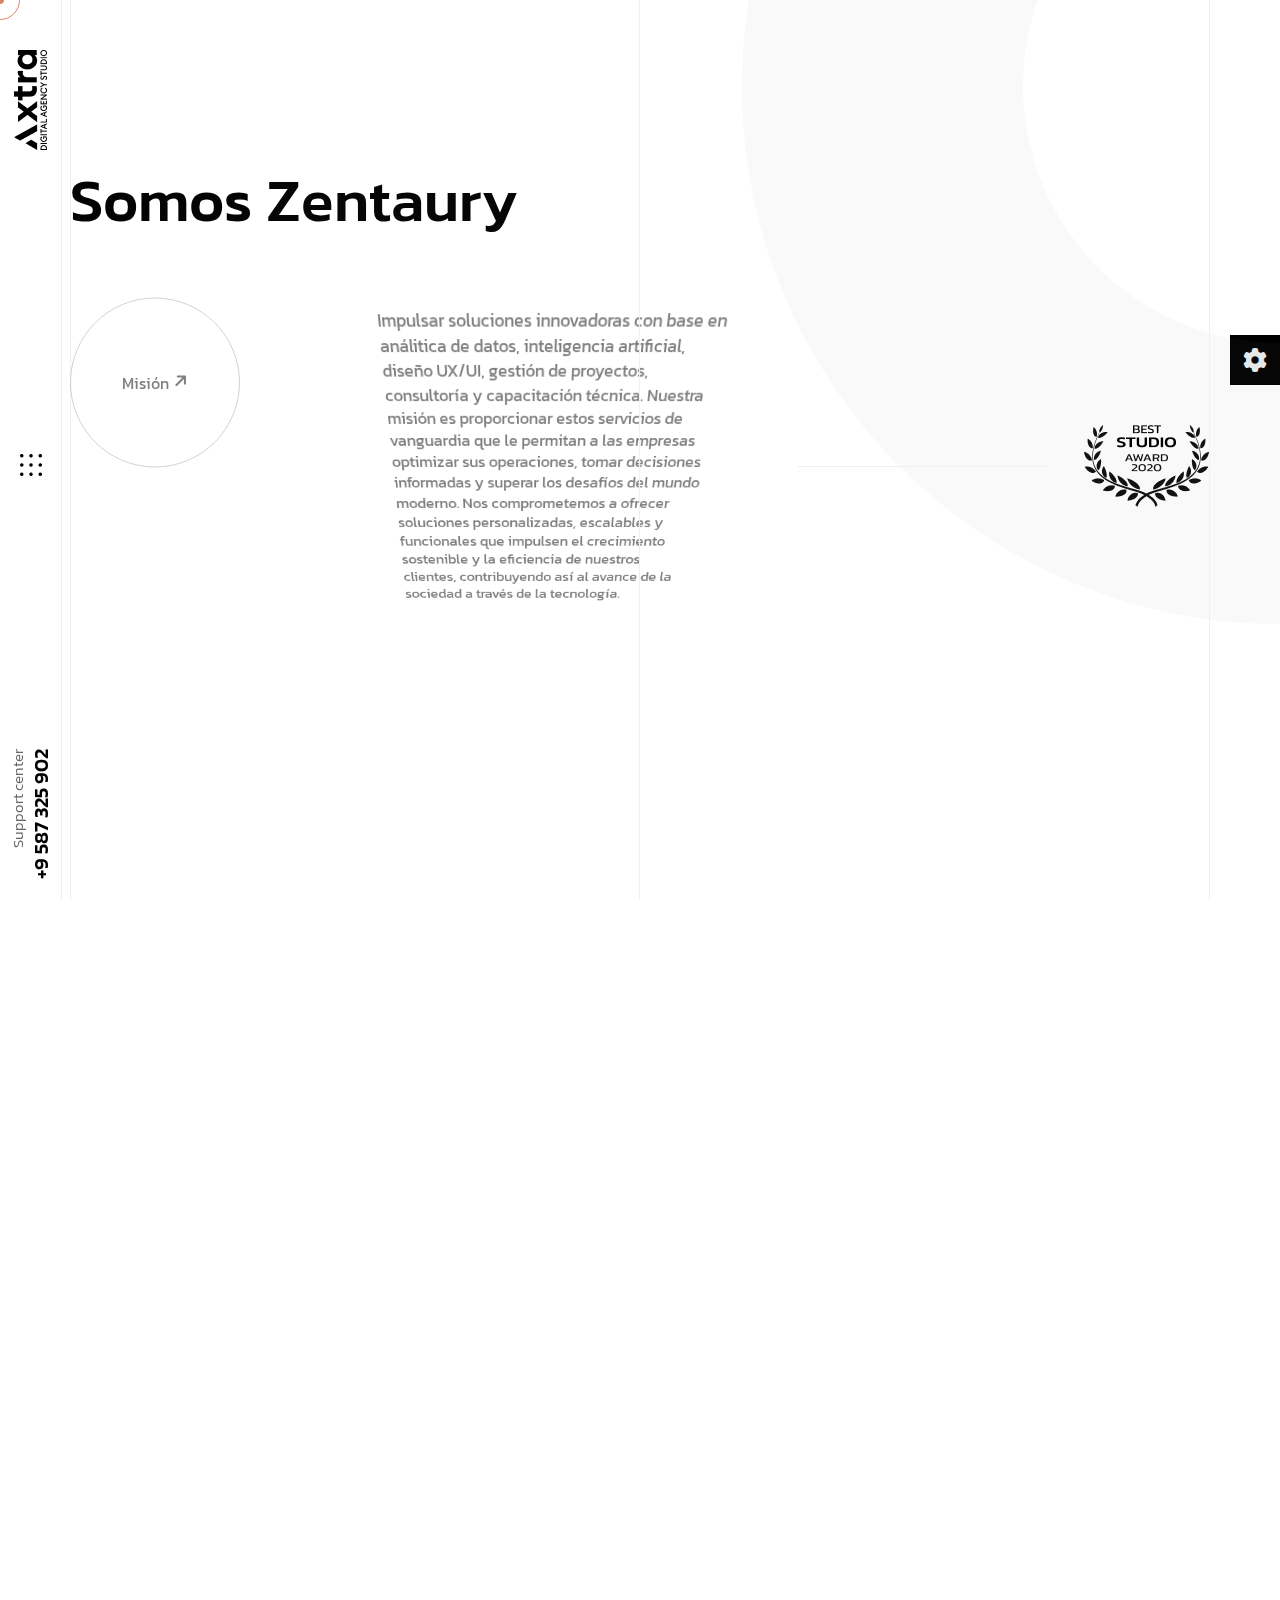
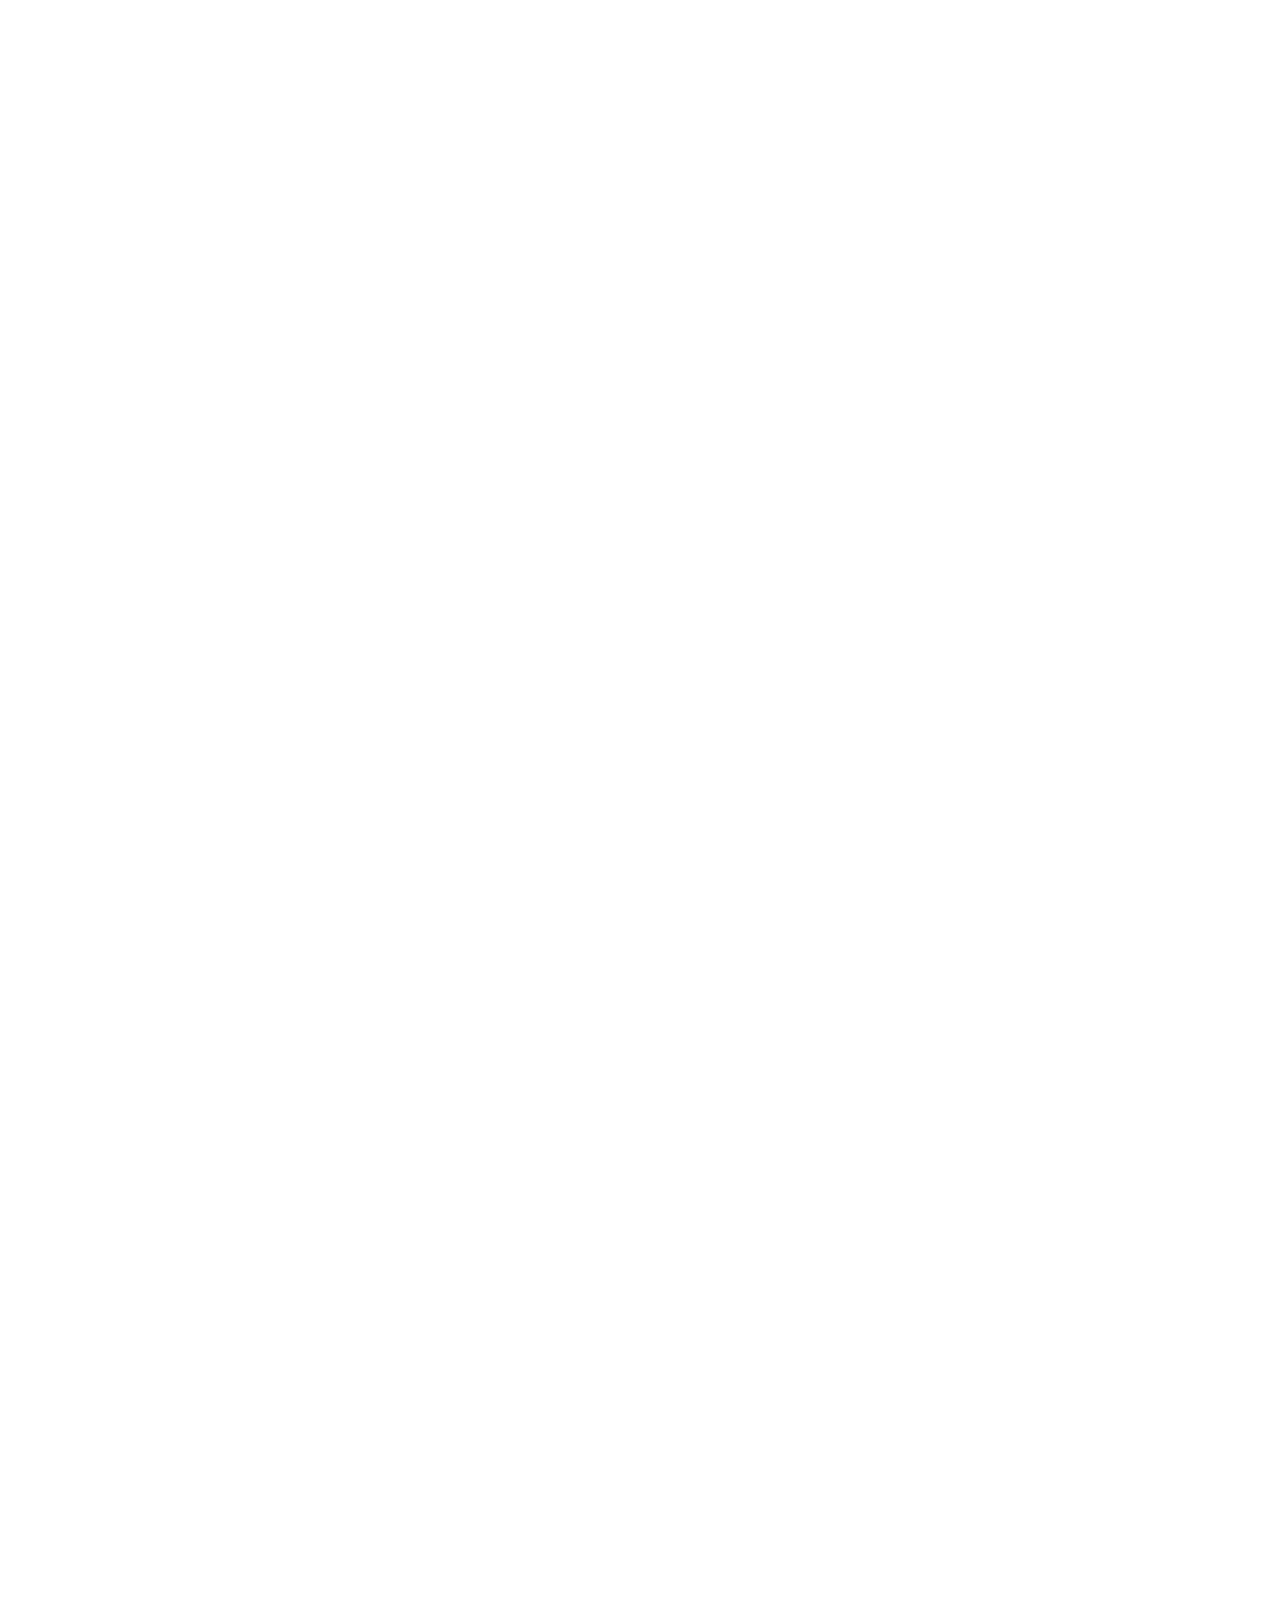
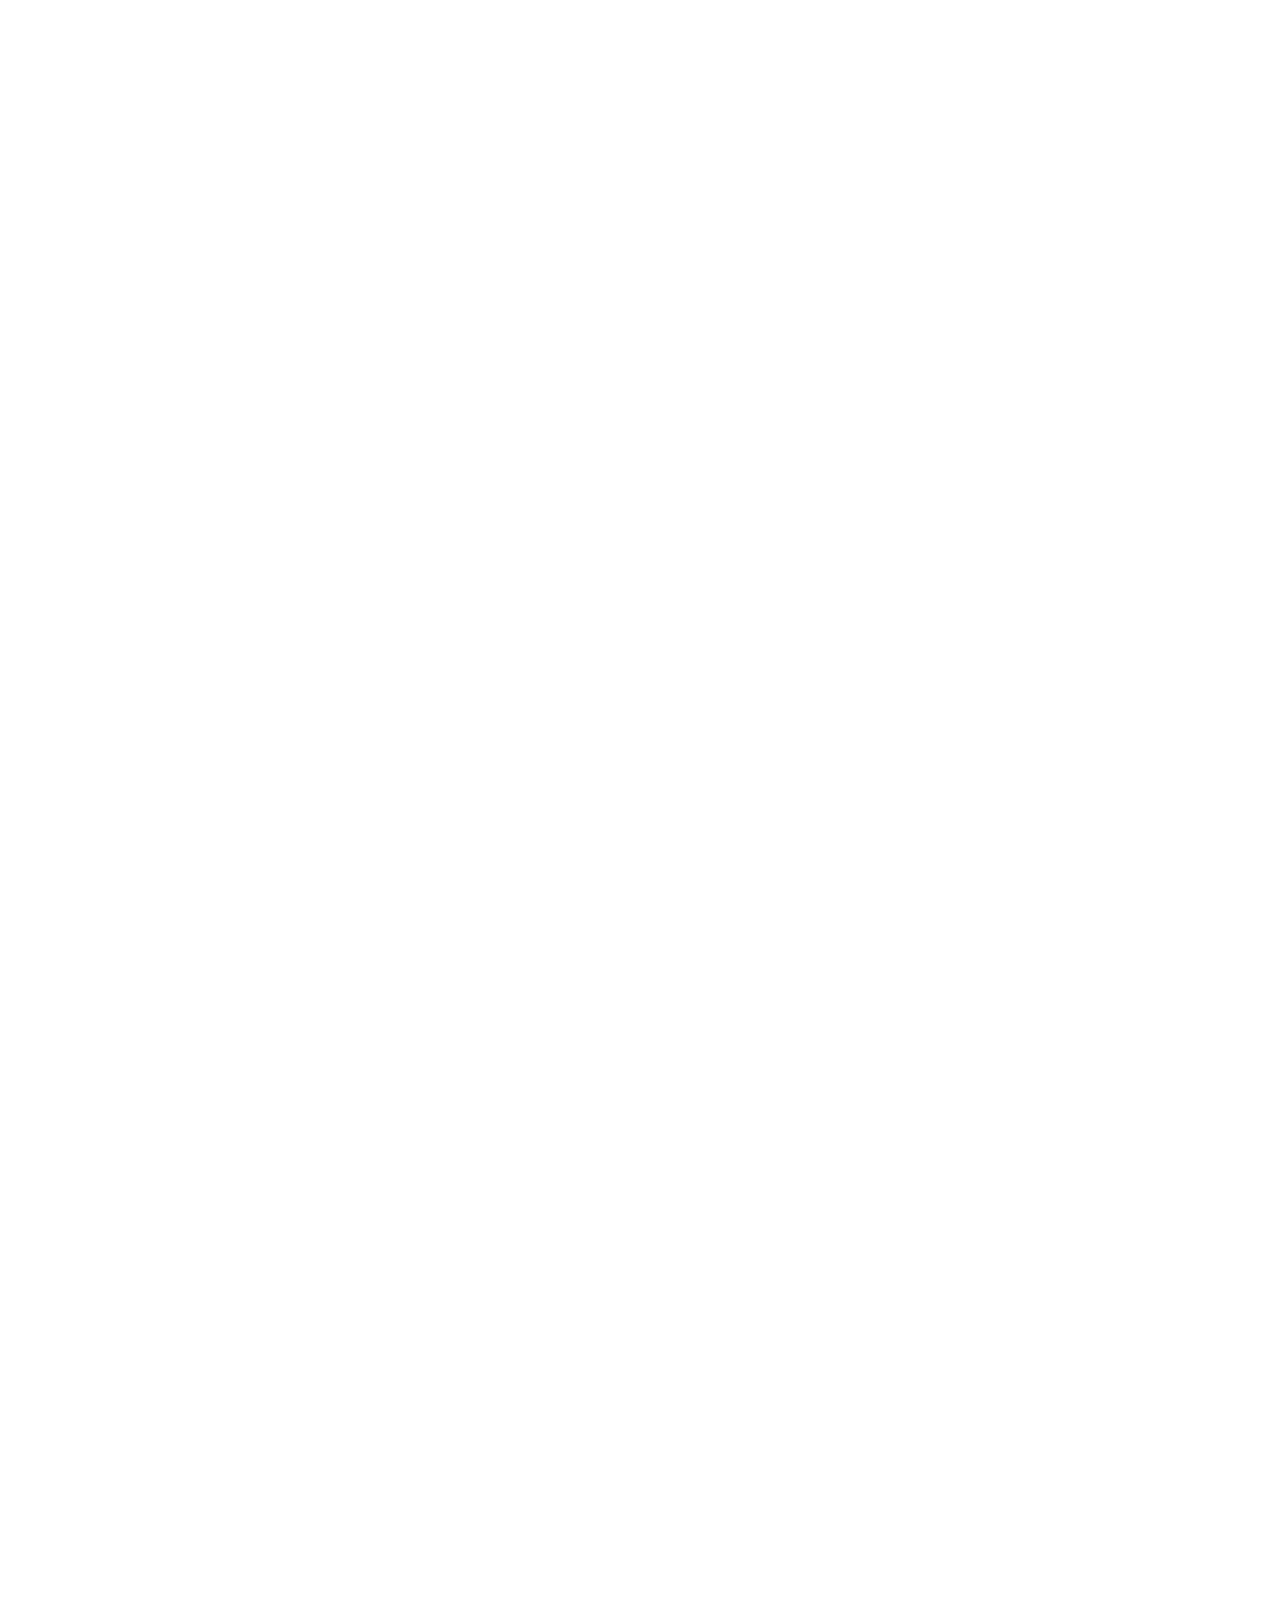
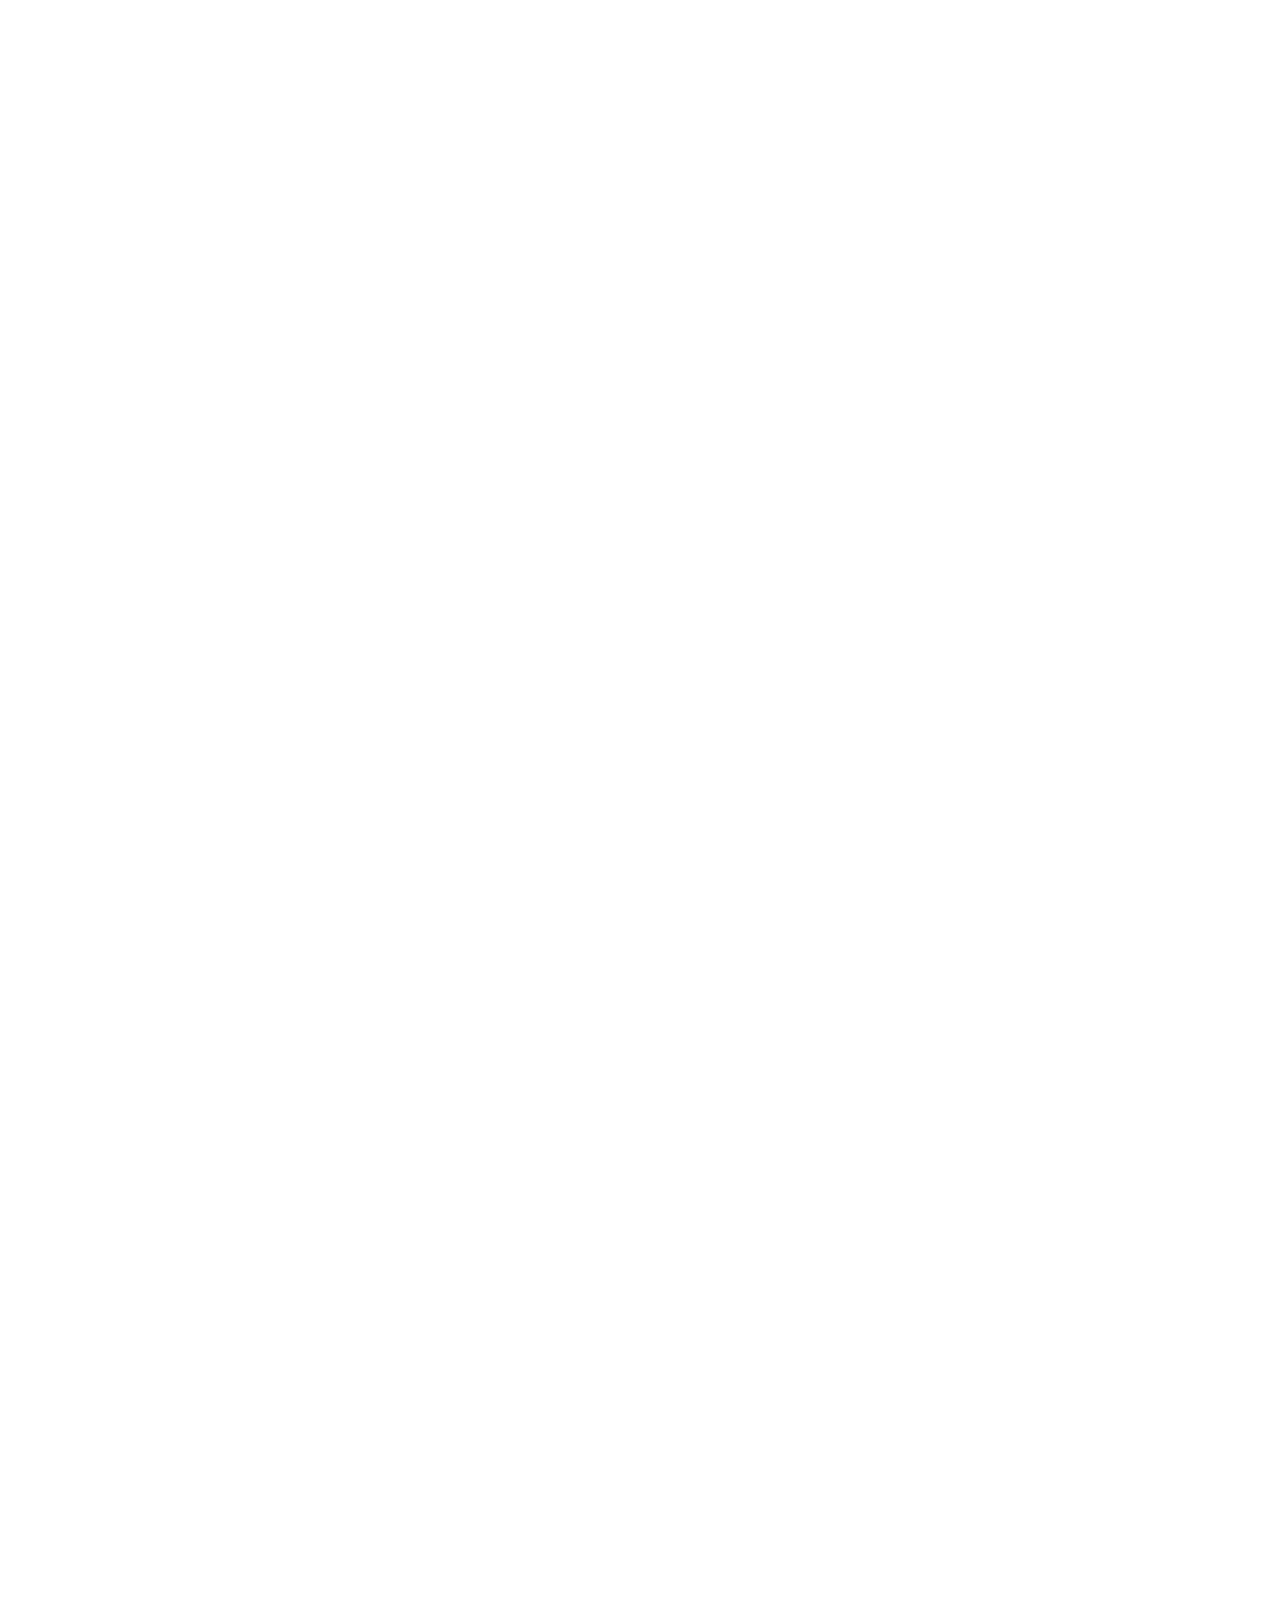
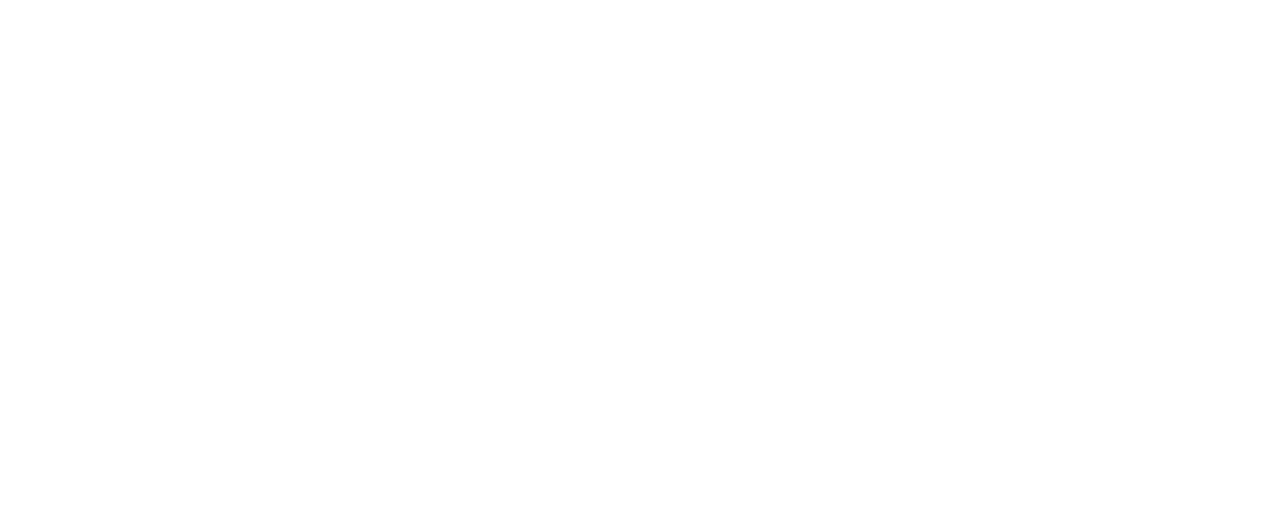
==== commit f92db50f: "add" ====
--- a/about.html
+++ b/about.html
@@ -347,19 +347,18 @@
             <div class="row">
               <div class="col-xxl-12">
                 <div class="hero__about-content">
-                  <h1 class="hero-title animation__word_come">We’re a full service creative and digital agency, working
-                    globally with leargest brands.</h1>
+                  <h1 class="hero-title animation__word_come">Somos Zentaury</h1>
                   <div class="hero__about-info">
                     <div class="hero__about-btn">
                       <div class="btn_wrapper">
-                        <a href="service.html" class="wc-btn-primary btn-hover btn-item"><span></span> Trends & <br>
-                          technology
+                        <a href="service.html" class="wc-btn-primary btn-hover btn-item"><span></span> Misión
+                          
                           <i class="fa-solid fa-arrow-right"></i></a>
                       </div>
                     </div>
                     <div class="hero__about-text title-anim">
-                      <p>Think of the world's most iconica and successful brands easily findable, impactful.
-                        Interactional and exceptional designs. Our story takes beginning in 2013</p>
+                      <p> Impulsar soluciones innovadoras con base en análitica de datos, inteligencia artificial, diseño UX/UI, gestión de proyectos, consultoría y capacitación técnica. Nuestra misión es proporcionar estos servicios de vanguardia que le permitan a las empresas optimizar sus operaciones, tomar decisiones informadas y superar los desafíos del mundo moderno.
+                        Nos comprometemos a ofrecer soluciones personalizadas, escalables y funcionales que impulsen el crecimiento sostenible y la eficiencia de nuestros clientes, contribuyendo así al avance de la sociedad a través de la tecnología.</p>
                     </div>
                     <div class="hero__about-award">
                       <img src="assets/imgs/about/award.png" alt="Best Studio Award">
@@ -391,24 +390,22 @@
 
               <div class="row">
                 <div class="col-xxl-5 col-xl-5 col-lg-5 col-md-5">
-                  <h2 class="sec-sub-title title-anim">Digital Studio</h2>
-                  <h3 class="sec-title title-anim">Our story</h3>
+                  <h2 class="sec-sub-title title-anim">Visión </h2>
+                  <h3 class="sec-title title-anim">Zentaury</h3>
                 </div>
                 <div class="col-xxl-7 col-xl-7 col-lg-7 col-md-7">
                   <div class="story__text">
-                    <p>Your brand is the most important asset in your company let our team of professionals help you
-                      with a good strategy took the runway next with an edgy collection featuring dyed denim pieces. The
-                      collection included patchwork denim, a trend that has recently exploded in younger generations.
-                      Playing on aspects of sustainability, the pieces appeared to be upcycled to establish dimension
-                      and flair. This take on grunge and streetwear took sustainable fashion to an entirely new level.
+                    <p>
+                      Nos visualizamos como un equipo de alto rendimiento para accionar dentro de la transformación digital, liderando el sector de servicios tecnológicos, validado por nuestra experiencia diversa, excelencia en innovación y soluciones transformadoras en la manera en que las organizaciones aprovechan sus áreas de oportunidad con base en datos. 
+
+                      Buscamos ser un referente en la aplicación ética y responsable de la inteligencia artificial, creando un impacto positivo en la sociedad y promoviendo la adopción de tecnologías avanzadas para abordar los desafíos del futuro. A medida que avanzamos, aspiramos a ser un catalizador para el progreso tecnológico y el desarrollo sostenible a nivel nacional.
+                      
                     </p>
-                    <p>ur specialized team of researchers, strategists, designers, developers, and project managers work
-                      with streamlined processes to break through organizational roadblocks. We translate research into
-                      solutions, crafting thoughtful and unified brands.</p>
-                  </div>
-                </div>
-
-              </div>
+                    
+                  </div>
+                </div>
+              </div>
+              
             </div>
             <div class="row">
               <div class="col-xxl-3 col-xl-3 col-lg-3 col-md-3">
@@ -428,6 +425,7 @@
                 </div>
               </div>
             </div>
+           
           </div>
         </section>
         <!-- Story area end -->
--- a/assets/css/master.css
+++ b/assets/css/master.css
@@ -6670,7 +6670,7 @@
 }
 .hero__title {
   font-weight: 500;
-  font-size: 150px;
+  font-size: 130px;
   line-height: 1;
   color: var(--white);
   margin-top: 55px;
@@ -6698,7 +6698,7 @@
     font-size: 48px;
   }
 }
-.hero__title::after {
+/* .hero__title::after {
   position: absolute;
   content: "Pro";
   width: 70px;
@@ -6713,7 +6713,7 @@
   color: var(--white);
   text-align: center;
   padding-top: 4px;
-}
+} */
 @media only screen and (min-width: 1200px) and (max-width: 1399px) {
   .hero__title::after {
     right: -30px;
@@ -6773,6 +6773,7 @@
   position: absolute;
   right: 60px;
   bottom: 15px;
+  top: 110%;
 }
 @media only screen and (min-width: 1200px) and (max-width: 1399px) {
   .hero__sub-title {
@@ -13520,7 +13521,7 @@
 }
 .portfolio__service {
   background-color: var(--green-2);
-  background-image: url(../imgs/shape/17.png);
+  background-image: url(../imgs/shape/8.png);
   background-repeat: no-repeat;
   background-position: bottom right;
 }
@@ -20034,7 +20035,7 @@
 }
 .feature__list {
   display: -ms-grid;
-  display: grid;
+  display: flex;
   -ms-grid-columns: 1fr 15px 1fr 15px 1fr 15px 1fr;
   grid-template-columns: 1fr 1fr 1fr 1fr;
   grid-gap: 15px;
@@ -22845,7 +22846,7 @@
     background: transparent;
   }
 }
-.preloader {
+/* .preloader {
   width: 100%;
   height: 100vh;
   background-color: var(--black-2);
@@ -22853,7 +22854,7 @@
   left: 0;
   top: 0;
   z-index: 99999;
-}
+} */
 
 .loading {
   position: absolute;
@@ -30046,4 +30047,25 @@
 .dark.dir-rtl .portfolio__about .brand-title-wrap {
   border-left: 1px solid var(--secondary);
 }
-/*# sourceMappingURL=master.css.map */+/*# sourceMappingURL=master.css.map */
+
+.preloader {
+  position: fixed;
+  top: 50%;
+  left: 50%;
+  transform: translate(-50%, -50%);
+}
+
+.loading {
+  display: inline-block;
+  position: relative;
+}
+
+.rotating-image {
+  animation: rotate 2s linear infinite;
+}
+
+@keyframes rotate {
+  0% { transform: rotate(0deg); }
+  100% { transform: rotate(360deg); }
+}
